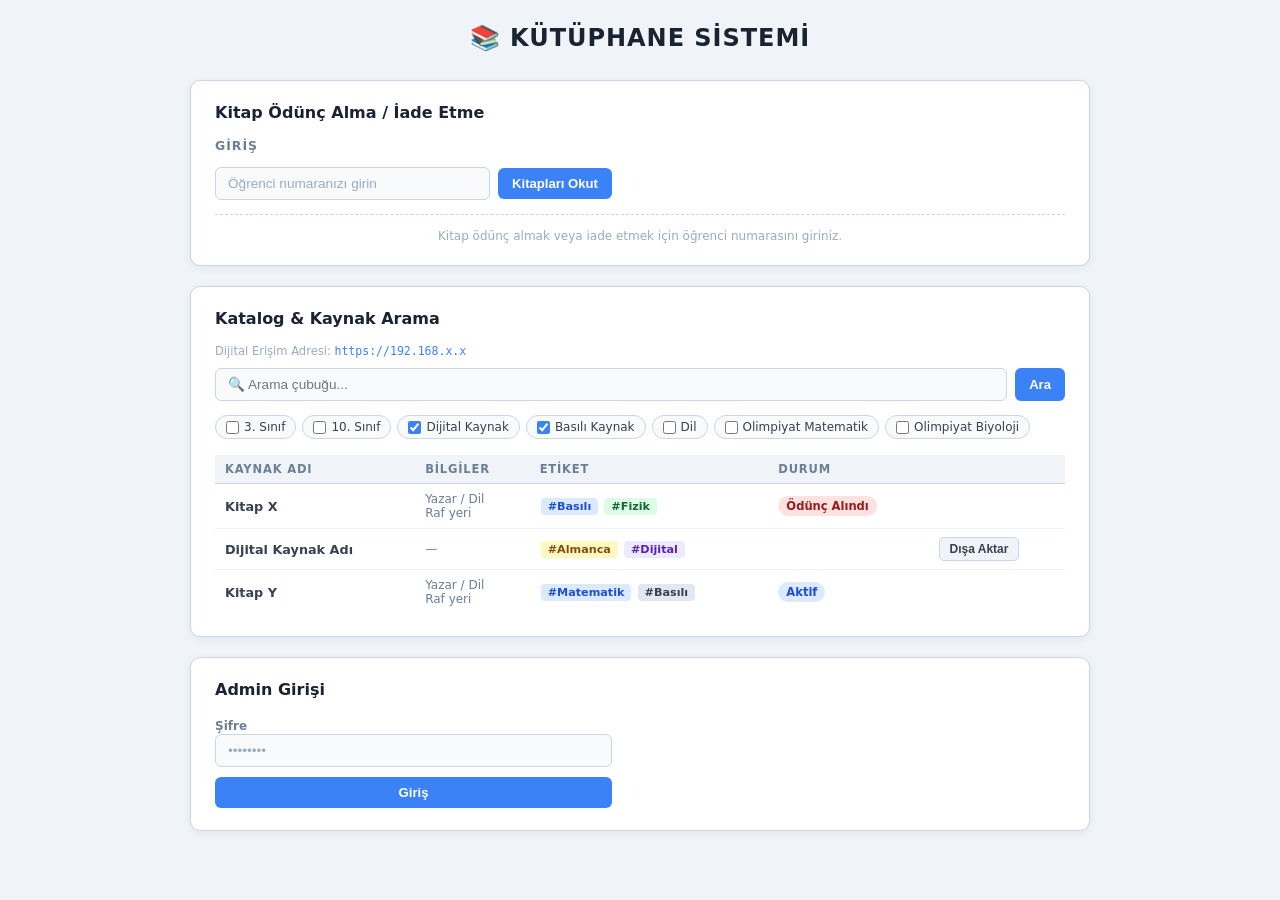
==== index.html @ 6b580873 "feat: implement library system as per plan" ====
<!DOCTYPE html>
<html lang="tr">
<head>
<meta charset="UTF-8">
<meta name="viewport" content="width=device-width, initial-scale=1.0">
<title>Kütüphane Sistemi</title>
<style>
  * { box-sizing: border-box; margin: 0; padding: 0; }

  body {
    font-family: 'Segoe UI', system-ui, sans-serif;
    background: #f0f4f8;
    color: #1a2332;
    min-height: 100vh;
    padding: 24px;
  }

  h1.site-title {
    text-align: center;
    font-size: 1.5rem;
    font-weight: 700;
    letter-spacing: 0.04em;
    color: #1a2332;
    margin-bottom: 28px;
    text-transform: uppercase;
  }

  .screen-stack {
    display: flex;
    flex-direction: column;
    gap: 20px;
    max-width: 900px;
    margin: 0 auto;
  }

  .panel {
    background: #ffffff;
    border: 1.5px solid #c9d6e3;
    border-radius: 10px;
    padding: 22px 24px;
    box-shadow: 0 2px 8px rgba(0,0,0,0.06);
  }

  .panel h2 {
    font-size: 1rem;
    font-weight: 700;
    color: #1a2332;
    margin-bottom: 16px;
  }

  /* ── BOX 1: Kitap Ödünç Alma / İade Etme ── */
  .checkout-flow {
    display: grid;
    grid-template-columns: 1fr 32px 1fr;
    gap: 12px;
    align-items: start;
  }

  .flow-col { display: flex; flex-direction: column; gap: 10px; }

  .flow-arrow {
    display: flex;
    align-items: center;
    justify-content: center;
    padding-top: 36px;
    color: #3b82f6;
    font-size: 1.4rem;
  }

  .input-field {
    border: 1.5px solid #c9d6e3;
    border-radius: 6px;
    padding: 8px 12px;
    font-size: 0.85rem;
    width: 100%;
    color: #1a2332;
    background: #f8fafc;
    outline: none;
    transition: border-color 0.15s;
  }
  .input-field:focus { border-color: #3b82f6; background: #fff; }
  .input-field::placeholder { color: #9aacbe; }

  .greeting-box {
    background: #f0f9ff;
    border: 1.5px solid #bae0fd;
    border-radius: 6px;
    padding: 10px 12px;
    font-size: 0.83rem;
    color: #1a6aa8;
    font-weight: 600;
  }

  .btn {
    padding: 8px 14px;
    border-radius: 6px;
    border: none;
    cursor: pointer;
    font-size: 0.82rem;
    font-weight: 600;
    transition: opacity 0.15s, transform 0.1s;
  }
  .btn:hover { opacity: 0.85; transform: translateY(-1px); }
  .btn:active { transform: translateY(0); }

  .btn-primary { background: #3b82f6; color: #fff; }
  .btn-danger  { background: #ef4444; color: #fff; }
  .btn-gray    { background: #e2e8f0; color: #374151; }
  .btn-green   { background: #22c55e; color: #fff; }
  .btn-outline {
    background: transparent;
    border: 1.5px solid #3b82f6;
    color: #3b82f6;
  }

  .info-card {
    background: #fefce8;
    border: 1.5px solid #fde68a;
    border-radius: 6px;
    padding: 9px 12px;
    font-size: 0.8rem;
    color: #92400e;
    line-height: 1.5;
  }

  .separator {
    border: none;
    border-top: 1.5px dashed #c9d6e3;
    margin: 14px 0;
  }

  .books-list-label {
    font-size: 0.75rem;
    font-weight: 700;
    text-transform: uppercase;
    letter-spacing: 0.08em;
    color: #6b7f96;
    margin-bottom: 8px;
  }

  .book-item {
    display: flex;
    align-items: center;
    gap: 8px;
    padding: 7px 10px;
    border-radius: 6px;
    background: #f8fafc;
    border: 1px solid #e2e8f0;
    margin-bottom: 6px;
    font-size: 0.82rem;
    color: #374151;
  }
  .book-item span.dot {
    width: 8px; height: 8px;
    border-radius: 50%;
    background: #3b82f6;
    flex-shrink: 0;
  }

  /* ── BOX 2: Katalog Arama ── */
  .search-bar {
    display: flex;
    gap: 8px;
    margin-bottom: 14px;
  }
  .search-bar input {
    flex: 1;
    border: 1.5px solid #c9d6e3;
    border-radius: 6px;
    padding: 8px 12px;
    font-size: 0.85rem;
    background: #f8fafc;
    outline: none;
  }
  .search-bar input:focus { border-color: #3b82f6; background: #fff; }

  .filters {
    display: flex;
    flex-wrap: wrap;
    gap: 6px;
    margin-bottom: 16px;
  }

  .filter-chip {
    display: flex;
    align-items: center;
    gap: 5px;
    padding: 4px 10px;
    border-radius: 20px;
    border: 1.5px solid #c9d6e3;
    font-size: 0.75rem;
    cursor: pointer;
    color: #374151;
    background: #f8fafc;
    transition: all 0.15s;
    user-select: none;
  }
  .filter-chip input[type=checkbox] { accent-color: #3b82f6; }
  .filter-chip:hover { border-color: #3b82f6; color: #3b82f6; }

  .catalog-table {
    width: 100%;
    border-collapse: collapse;
    font-size: 0.8rem;
  }
  .catalog-table th {
    background: #f0f4f8;
    color: #6b7f96;
    font-size: 0.72rem;
    text-transform: uppercase;
    letter-spacing: 0.07em;
    padding: 7px 10px;
    text-align: left;
    border-bottom: 1.5px solid #c9d6e3;
  }
  .catalog-table td {
    padding: 8px 10px;
    border-bottom: 1px solid #edf2f7;
    color: #374151;
    vertical-align: middle;
  }
  .catalog-table tr:last-child td { border-bottom: none; }
  .catalog-table tr:hover td { background: #f8fafc; }

  .tag {
    display: inline-block;
    padding: 2px 7px;
    border-radius: 4px;
    font-size: 0.7rem;
    font-weight: 600;
    margin: 1px;
  }
  .tag-blue   { background: #dbeafe; color: #1d4ed8; }
  .tag-green  { background: #dcfce7; color: #166534; }
  .tag-yellow { background: #fef9c3; color: #854d0e; }
  .tag-purple { background: #ede9fe; color: #5b21b6; }
  .tag-gray   { background: #e2e8f0; color: #374151; }

  .status-badge {
    display: inline-block;
    padding: 3px 8px;
    border-radius: 20px;
    font-size: 0.72rem;
    font-weight: 700;
  }
  .status-available { background: #dcfce7; color: #166534; }
  .status-checked   { background: #fee2e2; color: #991b1b; }
  .status-active    { background: #dbeafe; color: #1d4ed8; }

  .btn-disa {
    background: #f0f4f8;
    border: 1.5px solid #c9d6e3;
    border-radius: 5px;
    padding: 4px 10px;
    font-size: 0.75rem;
    font-weight: 600;
    cursor: pointer;
    color: #374151;
    transition: all 0.15s;
  }
  .btn-disa:hover { background: #e0e7f0; border-color: #94a3b8; }

  /* ── BOX 3: Admin Girişi ── */
  .admin-login {
    display: grid;
    grid-template-columns: 1fr 32px 1fr;
    gap: 12px;
    align-items: center;
  }

  .login-form { display: flex; flex-direction: column; gap: 10px; }
  .login-form label { font-size: 0.75rem; font-weight: 600; color: #6b7f96; margin-bottom: 2px; }

  .admin-redirect {
    background: #f0fdf4;
    border: 1.5px solid #86efac;
    border-radius: 8px;
    padding: 14px 16px;
    font-size: 0.82rem;
    color: #166534;
    line-height: 1.6;
  }
  .admin-redirect strong { display: block; font-size: 0.85rem; margin-bottom: 4px; }

  .password-hint {
    font-size: 0.72rem;
    color: #9aacbe;
    margin-top: 2px;
  }

  /* Giriş alanı + buton yan yana */
  .student-input-row {
    display: flex;
    gap: 8px;
    align-items: center;
  }
  .student-input-row .input-field {
    flex: 1;
  }

  @media (max-width: 600px) {
    .checkout-flow { grid-template-columns: 1fr; }
    .flow-arrow { padding-top: 0; transform: rotate(90deg); }
    .admin-login { grid-template-columns: 1fr; }
  }
</style>
</head>
<body>

<h1 class="site-title">📚 Kütüphane Sistemi</h1>

<div class="screen-stack">

  <!-- ══════════════════════════════════
       BOX 1 — Kitap Ödünç Alma / İade
       ══════════════════════════════════ -->
  <div class="panel">
    <h2>Kitap Ödünç Alma / İade Etme</h2>

    <div class="checkout-flow" id="checkoutFlow">

      <!-- Left: Student Side -->
      <div class="flow-col" id="leftPanel">
        <p style="font-size:0.78rem;font-weight:700;color:#6b7f96;text-transform:uppercase;letter-spacing:0.08em;margin-bottom:4px;">Giriş</p>
        <div class="student-input-row">
          <input class="input-field" type="text" placeholder="Öğrenci numaranızı girin" id="studentNo" />
          <button class="btn btn-primary" onclick="handleStudentSubmit()">Kitapları Okut</button>
        </div>

        <div id="booksSection" style="display:none;">
          <div class="books-list-label" style="margin-top:10px;">Ödünç Alınan Kitaplar</div>
          <div class="book-item"><span class="dot"></span> Kitap X</div>
          <div class="book-item"><span class="dot"></span> Kitap Y</div>
        </div>
      </div>

      <!-- Arrow (hidden until student number submitted) -->
      <div class="flow-arrow" id="flowArrow" style="display:none;">→</div>

      <!-- Right: System Response (hidden until student number submitted) -->
      <div class="flow-col" id="rightPanel" style="display:none;">
        <div class="greeting-box" id="greetingBox">👋 Hoş geldin, <strong>Elif</strong></div>
        <button class="btn btn-danger" onclick="simulateCheckout()">Çıkış Yap</button>

        <hr class="separator">

        <div class="info-card">
          📖 <strong>Kitap X</strong> ödünç alındı.<br>
          <span style="color:#666">Elif Adlı öğrenci tarafından</span>
        </div>

        <div class="info-card" style="background:#f0fdf4;border-color:#86efac;color:#166534;margin-top:8px;">
          ✅ <strong>Kitap Y</strong> iade edildi.<br>
          <span style="color:#14532d">Elif Adlı öğrenci tarafından</span>
        </div>
      </div>
    </div>

    <hr class="separator">
    <p style="font-size:0.75rem;color:#9aacbe;text-align:center;">
      Kitap ödünç almak veya iade etmek için öğrenci numarasını giriniz.
    </p>
  </div>


  <!-- ══════════════════════════════════
       BOX 2 — Katalog / Kaynak Arama
       ══════════════════════════════════ -->
  <div class="panel">
    <h2>Katalog &amp; Kaynak Arama</h2>

    <p style="font-size:0.72rem;color:#9aacbe;margin-bottom:10px;">
      Dijital Erişim Adresi: <code style="color:#3b82f6;">https://192.168.x.x</code>
    </p>

    <!-- Search bar -->
    <div class="search-bar">
      <input type="text" placeholder="🔍 Arama çubuğu..." id="searchInput" />
      <button class="btn btn-primary" onclick="doSearch()">Ara</button>
    </div>

    <!-- Filters -->
    <div class="filters">
      <label class="filter-chip"><input type="checkbox"> 3. Sınıf</label>
      <label class="filter-chip"><input type="checkbox"> 10. Sınıf</label>
      <label class="filter-chip"><input type="checkbox" checked> Dijital Kaynak</label>
      <label class="filter-chip"><input type="checkbox" checked> Basılı Kaynak</label>
      <label class="filter-chip"><input type="checkbox"> Dil</label>
      <label class="filter-chip"><input type="checkbox"> Olimpiyat Matematik</label>
      <label class="filter-chip"><input type="checkbox"> Olimpiyat Biyoloji</label>
    </div>

    <!-- Catalog table -->
    <table class="catalog-table">
      <thead>
        <tr>
          <th>Kaynak Adı</th>
          <th>Bilgiler</th>
          <th>Etiket</th>
          <th>Durum</th>
          <th></th>
        </tr>
      </thead>
      <tbody>
        <tr>
          <td><strong>Kitap X</strong></td>
          <td style="font-size:0.75rem;color:#6b7f96;">
            Yazar / Dil<br>Raf yeri
          </td>
          <td>
            <span class="tag tag-blue">#Basılı</span>
            <span class="tag tag-green">#Fizik</span>
          </td>
          <td><span class="status-badge status-checked">Ödünç Alındı</span></td>
          <td></td>
        </tr>
        <tr>
          <td><strong>Dijital Kaynak Adı</strong></td>
          <td style="font-size:0.75rem;color:#6b7f96;">—</td>
          <td>
            <span class="tag tag-yellow">#Almanca</span>
            <span class="tag tag-purple">#Dijital</span>
          </td>
          <td></td>
          <td><button class="btn-disa">Dışa Aktar</button></td>
        </tr>
        <tr>
          <td><strong>Kitap Y</strong></td>
          <td style="font-size:0.75rem;color:#6b7f96;">
            Yazar / Dil<br>Raf yeri
          </td>
          <td>
            <span class="tag tag-blue">#Matematik</span>
            <span class="tag tag-gray">#Basılı</span>
          </td>
          <td><span class="status-badge status-active">Aktif</span></td>
          <td></td>
        </tr>
      </tbody>
    </table>
  </div>


  <!-- ══════════════════════════════════
       BOX 3 — Admin Girişi
       ══════════════════════════════════ -->
  <div class="panel">
    <h2>Admin Girişi</h2>

    <div class="admin-login">
      <!-- Login form -->
      <div class="login-form">
        <div>
          <label>Şifre</label>
          <input class="input-field" type="password" id="adminPass" placeholder="••••••••" />
        </div>
        <button class="btn btn-primary" onclick="adminLogin()">Giriş</button>
      </div>

    </div>
  </div>

</div><!-- end .screen-stack -->

<script>
  function handleStudentSubmit() {
    const studentNo = document.getElementById('studentNo').value.trim();
    if (!studentNo) {
      alert('Lütfen öğrenci numarası girin.');
      return;
    }

    // Show loading state
    const submitBtn = document.querySelector('.btn-primary');
    const originalText = submitBtn.textContent;
    submitBtn.disabled = true;
    submitBtn.textContent = 'Öğrenci doğrulanıyor...';

    // Send AJAX request to validate student
    fetch('/api/student/validate', {
      method: 'POST',
      headers: {
        'Content-Type': 'application/json',
      },
      body: JSON.stringify({ student_number: studentNo })
    })
    .then(response => response.json())
    .then(data => {
      submitBtn.disabled = false;
      submitBtn.textContent = originalText;

      if (data.success) {
        // Show greeting and enable book section
        document.getElementById('greetingBox').innerHTML =
          `👋 Hoş geldin, <strong>${data.student.name}</strong>`;
        document.getElementById('booksSection').style.display = 'block';
        document.getElementById('flowArrow').style.display = 'flex';
        document.getElementById('rightPanel').style.display = 'flex';

        // Animate the right panel
        const rightPanel = document.getElementById('rightPanel');
        rightPanel.style.opacity = '0';
        rightPanel.style.transform = 'translateX(10px)';
        requestAnimationFrame(() => {
          rightPanel.style.opacity = '1';
          rightPanel.style.transform = 'translateX(0)';
        });
      } else {
        alert(data.message || 'Öğrenci bulunamadı.');
      }
    })
    .catch(error => {
      submitBtn.disabled = false;
      submitBtn.textContent = originalText;
      alert('Bir hata oluştu. Lütfen tekrar deneyin.');
      console.error('Error:', error);
    });
  }

  // Also handle Enter key in the student number field
  document.getElementById('studentNo').addEventListener('keypress', function(e) {
    if (e.key === 'Enter') {
      handleStudentSubmit();
    }
  });

  function simulateCheckout() {
    const no = document.getElementById('studentNo').value.trim();
    document.getElementById('studentNo').value = '';
    document.getElementById('flowArrow').style.display = 'none';
    document.getElementById('rightPanel').style.display = 'none';
    document.getElementById('booksSection').style.display = 'none';
    if (no) alert('Çıkış yapıldı. Öğrenci No: ' + no);
  }

  function doSearch() {
    const q = document.getElementById('searchInput').value.trim();
    if (q) alert('Aranıyor: ' + q);
  }

  function adminLogin() {
    const pass = document.getElementById('adminPass').value;
    const msg  = document.getElementById('adminMsg');
    if (pass === 'yogurt') {
      msg.innerHTML = '<strong>✅ Giriş başarılı!</strong> Admin sayfasına yönlendiriliyorsunuz...';
      msg.style.background = '#f0fdf4';
      msg.style.borderColor = '#86efac';
      msg.style.color = '#166534';
      setTimeout(() => { window.location.href = 'admin.html'; }, 1000);
    } else {
      msg.innerHTML = '<strong>❌ Hatalı şifre.</strong> Lütfen tekrar deneyin.';
      msg.style.background = '#fff1f2';
      msg.style.borderColor = '#fecdd3';
      msg.style.color = '#991b1b';
    }
  }
</script></body>
</html>
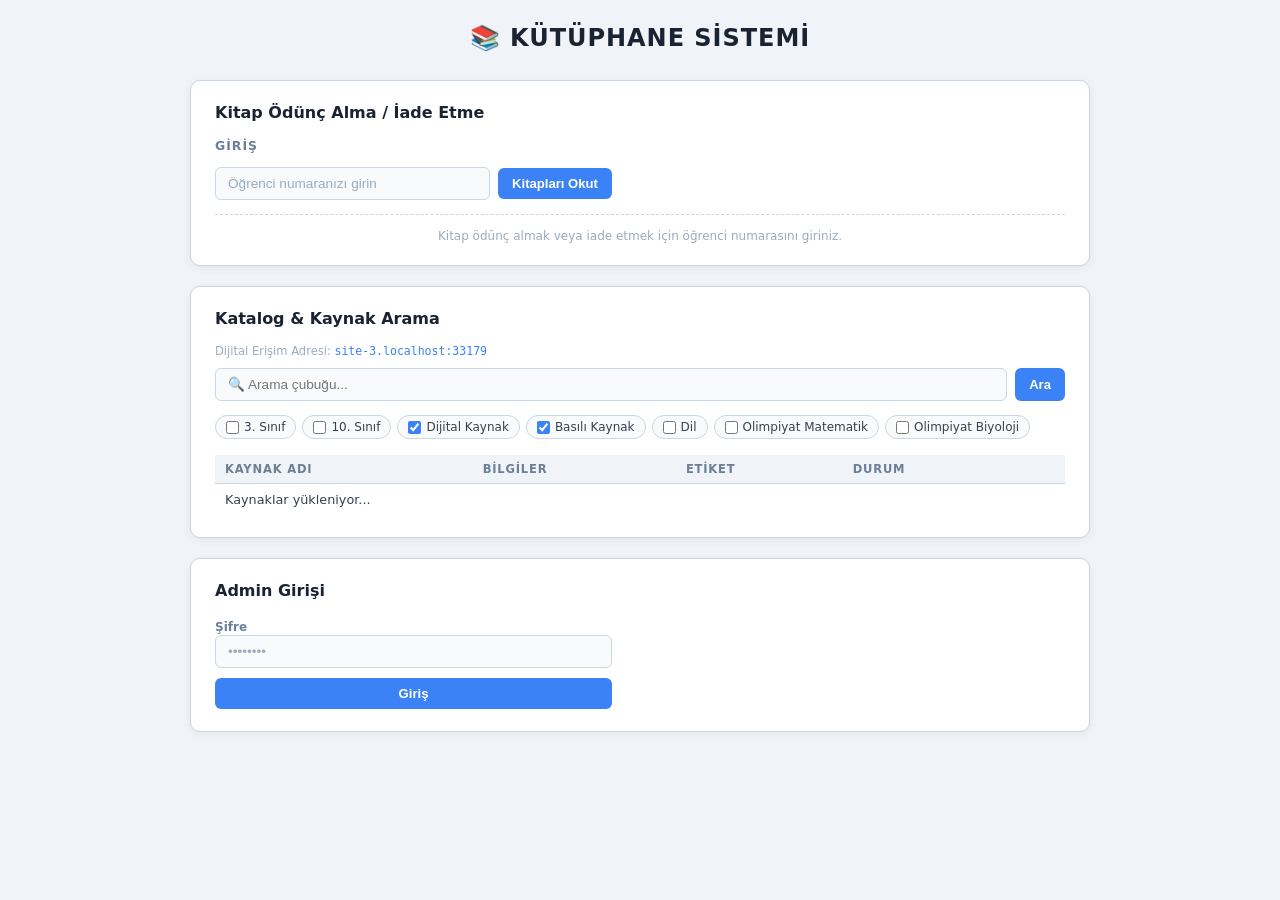
==== commit cebc4899: "a" ====
--- a/index.html
+++ b/index.html
@@ -321,16 +321,22 @@
 
       <!-- Left: Student Side -->
       <div class="flow-col" id="leftPanel">
-        <p style="font-size:0.78rem;font-weight:700;color:#6b7f96;text-transform:uppercase;letter-spacing:0.08em;margin-bottom:4px;">Giriş</p>
-        <div class="student-input-row">
+        <p style="font-size:0.78rem;font-weight:700;color:#6b7f96;text-transform:uppercase;letter-spacing:0.08em;margin-bottom:4px;" id="girisLabel">Giriş</p>
+        <div class="student-input-row" id="studentInputRow">
           <input class="input-field" type="text" placeholder="Öğrenci numaranızı girin" id="studentNo" />
-          <button class="btn btn-primary" onclick="handleStudentSubmit()">Kitapları Okut</button>
+          <button class="btn btn-primary" id="kitaplariOkutBtn" onclick="handleStudentSubmit()">Kitapları Okut</button>
+        </div>
+        <div id="nfcBox" style="display:none;margin-top:10px;">
+          <div class="books-list-label" style="margin-bottom:6px;">📡 NFC ile Kitap Okut</div>
+          <input class="input-field" type="text" id="nfcTagInput" placeholder="Kitabı NFC okuyucuya okutun..." autocomplete="off" />
+          <div id="nfcStatus" style="font-size:0.72rem;color:#9aacbe;margin-top:4px;"></div>
         </div>
 
         <div id="booksSection" style="display:none;">
           <div class="books-list-label" style="margin-top:10px;">Ödünç Alınan Kitaplar</div>
-          <div class="book-item"><span class="dot"></span> Kitap X</div>
-          <div class="book-item"><span class="dot"></span> Kitap Y</div>
+          <div id="checkedOutBooks">
+            <div style="font-size:0.8rem;color:#9aacbe;padding:6px 0;">Yükleniyor...</div>
+          </div>
         </div>
       </div>
 
@@ -339,20 +345,19 @@
 
       <!-- Right: System Response (hidden until student number submitted) -->
       <div class="flow-col" id="rightPanel" style="display:none;">
-        <div class="greeting-box" id="greetingBox">👋 Hoş geldin, <strong>Elif</strong></div>
-        <button class="btn btn-danger" onclick="simulateCheckout()">Çıkış Yap</button>
+        <div class="greeting-box" id="greetingBox"></div>
+        <button class="btn btn-danger" onclick="doLogout()">Çıkış Yap</button>
 
         <hr class="separator">
 
-        <div class="info-card">
-          📖 <strong>Kitap X</strong> ödünç alındı.<br>
-          <span style="color:#666">Elif Adlı öğrenci tarafından</span>
+        <!-- Kitap arama + ödünç al -->
+        <div style="display:flex;gap:6px;margin-bottom:6px;">
+          <input class="input-field" type="text" id="bookSearchInput" placeholder="Kitap ara..." style="flex:1;font-size:0.8rem;" oninput="searchBooksForCheckout()" />
         </div>
-
-        <div class="info-card" style="background:#f0fdf4;border-color:#86efac;color:#166534;margin-top:8px;">
-          ✅ <strong>Kitap Y</strong> iade edildi.<br>
-          <span style="color:#14532d">Elif Adlı öğrenci tarafından</span>
-        </div>
+        <div id="bookSearchResults" style="display:none;max-height:180px;overflow-y:auto;border:1.5px solid #c9d6e3;border-radius:6px;background:#fff;margin-bottom:8px;"></div>
+
+        <!-- İşlem geçmişi -->
+        <div id="transactionLog" style="display:flex;flex-direction:column;gap:6px;"></div>
       </div>
     </div>
 
@@ -370,7 +375,7 @@
     <h2>Katalog &amp; Kaynak Arama</h2>
 
     <p style="font-size:0.72rem;color:#9aacbe;margin-bottom:10px;">
-      Dijital Erişim Adresi: <code style="color:#3b82f6;">https://192.168.x.x</code>
+      Dijital Erişim Adresi: <code style="color:#3b82f6;" id="ipAddress"></code>
     </p>
 
     <!-- Search bar -->
@@ -401,42 +406,7 @@
           <th></th>
         </tr>
       </thead>
-      <tbody>
-        <tr>
-          <td><strong>Kitap X</strong></td>
-          <td style="font-size:0.75rem;color:#6b7f96;">
-            Yazar / Dil<br>Raf yeri
-          </td>
-          <td>
-            <span class="tag tag-blue">#Basılı</span>
-            <span class="tag tag-green">#Fizik</span>
-          </td>
-          <td><span class="status-badge status-checked">Ödünç Alındı</span></td>
-          <td></td>
-        </tr>
-        <tr>
-          <td><strong>Dijital Kaynak Adı</strong></td>
-          <td style="font-size:0.75rem;color:#6b7f96;">—</td>
-          <td>
-            <span class="tag tag-yellow">#Almanca</span>
-            <span class="tag tag-purple">#Dijital</span>
-          </td>
-          <td></td>
-          <td><button class="btn-disa">Dışa Aktar</button></td>
-        </tr>
-        <tr>
-          <td><strong>Kitap Y</strong></td>
-          <td style="font-size:0.75rem;color:#6b7f96;">
-            Yazar / Dil<br>Raf yeri
-          </td>
-          <td>
-            <span class="tag tag-blue">#Matematik</span>
-            <span class="tag tag-gray">#Basılı</span>
-          </td>
-          <td><span class="status-badge status-active">Aktif</span></td>
-          <td></td>
-        </tr>
-      </tbody>
+      <tbody id="catalogTableBody"></tbody>
     </table>
   </div>
 
@@ -455,6 +425,7 @@
           <input class="input-field" type="password" id="adminPass" placeholder="••••••••" />
         </div>
         <button class="btn btn-primary" onclick="adminLogin()">Giriş</button>
+        <div id="adminMsg" style="margin-top: 10px; padding: 8px; border-radius: 4px; display: none;"></div>
       </div>
 
     </div>
@@ -463,96 +434,549 @@
 </div><!-- end .screen-stack -->
 
 <script>
+  // Aktif öğrenci state'i
+  let currentStudent = null;
+  let allResources = [];       // katalogdan gelen tüm kaynaklar (arama için)
+  let transactionLog = [];     // bu oturumda yapılan işlemler
+
+  /* ── Öğrenci Doğrulama ── */
   function handleStudentSubmit() {
     const studentNo = document.getElementById('studentNo').value.trim();
-    if (!studentNo) {
-      alert('Lütfen öğrenci numarası girin.');
+    if (!studentNo) { alert('Lütfen öğrenci numarası girin.'); return; }
+
+    const submitBtn = document.querySelector('#leftPanel .btn-primary');
+    submitBtn.disabled = true;
+    submitBtn.textContent = 'Doğrulanıyor...';
+
+    fetch('/api/student/validate', {
+      method: 'POST',
+      headers: { 'Content-Type': 'application/json' },
+      body: JSON.stringify({ student_number: studentNo })
+    })
+    .then(r => r.json())
+    .then(data => {
+      submitBtn.disabled = false;
+      submitBtn.textContent = 'Kitapları Okut';
+
+      if (data.success) {
+        currentStudent = data.student;
+        transactionLog = [];
+
+        // Öğrenci numarası girme textboxu ve "Kitapları Okut" butonu gizlenir
+        document.getElementById('studentInputRow').style.display = 'none';
+        document.getElementById('girisLabel').style.display = 'none';
+
+        document.getElementById('greetingBox').innerHTML =
+          `👋 Hoş geldin, <strong>${data.student.name}</strong>` +
+          (data.student.class ? ` <span style="font-weight:400;color:#2563eb">(${data.student.class})</span>` : '');
+
+        document.getElementById('booksSection').style.display = 'block';
+        document.getElementById('nfcBox').style.display = 'block';
+        document.getElementById('flowArrow').style.display = 'flex';
+        const rightPanel = document.getElementById('rightPanel');
+        rightPanel.style.display = 'flex';
+        rightPanel.style.opacity = '0';
+        rightPanel.style.transform = 'translateX(10px)';
+        requestAnimationFrame(() => {
+          rightPanel.style.transition = 'opacity 0.25s, transform 0.25s';
+          rightPanel.style.opacity = '1';
+          rightPanel.style.transform = 'translateX(0)';
+        });
+
+        loadCheckedOutBooks();
+        renderTransactionLog();
+        startNfcScan();
+      } else {
+        alert(data.message || 'Öğrenci bulunamadı.');
+      }
+    })
+    .catch(() => {
+      submitBtn.disabled = false;
+      submitBtn.textContent = 'Kitapları Okut';
+      alert('Bir hata oluştu. Lütfen tekrar deneyin.');
+    });
+  }
+
+  document.getElementById('studentNo').addEventListener('keypress', function(e) {
+    if (e.key === 'Enter') handleStudentSubmit();
+  });
+
+  /* ── Çıkış ── */
+  function doLogout() {
+    currentStudent = null;
+    transactionLog = [];
+    stopNfcScan();
+    document.getElementById('studentNo').value = '';
+    document.getElementById('studentInputRow').style.display = 'flex';
+    document.getElementById('girisLabel').style.display = 'block';
+    document.getElementById('nfcBox').style.display = 'none';
+    document.getElementById('nfcStatus').textContent = '';
+    document.getElementById('nfcTagInput').value = '';
+    document.getElementById('flowArrow').style.display = 'none';
+    document.getElementById('rightPanel').style.display = 'none';
+    document.getElementById('booksSection').style.display = 'none';
+    document.getElementById('bookSearchInput').value = '';
+    document.getElementById('bookSearchResults').style.display = 'none';
+    document.getElementById('checkedOutBooks').innerHTML =
+      '<div style="font-size:0.8rem;color:#9aacbe;padding:6px 0;">Yükleniyor...</div>';
+    document.getElementById('studentNo').focus();
+  }
+
+  /* ── Ödünç Alınan Kitapları Getir ── */
+  function loadCheckedOutBooks() {
+    if (!currentStudent) return;
+    const container = document.getElementById('checkedOutBooks');
+    container.innerHTML = '<div style="font-size:0.8rem;color:#9aacbe;padding:6px 0;">Yükleniyor...</div>';
+
+    fetch(`/api/transactions?student_id=${currentStudent.id}`)
+    .then(r => r.json())
+    .then(data => {
+      if (!data.success) { container.innerHTML = '<div style="color:#991b1b;font-size:0.8rem;">Yüklenemedi.</div>'; return; }
+
+      // Hangi kitaplar şu an ödünç alınmış? (son işlemi 'checkout' olanlar)
+      const resourceMap = {};
+      data.transactions.forEach(t => {
+        // Her kaynak için sadece en son işlemi tut (zaten DESC sıralı geliyor)
+        if (!resourceMap[t.resource_id]) {
+          resourceMap[t.resource_id] = t;
+        }
+      });
+
+      const checkedOut = Object.values(resourceMap).filter(t => t.transaction_type === 'checkout');
+
+      container.innerHTML = '';
+      if (checkedOut.length === 0) {
+        container.innerHTML = '<div style="font-size:0.8rem;color:#9aacbe;padding:6px 0;">Ödünç alınan kitap yok.</div>';
+        return;
+      }
+
+      checkedOut.forEach(t => {
+        const item = document.createElement('div');
+        item.className = 'book-item';
+        item.style.justifyContent = 'space-between';
+        item.innerHTML = `
+          <span style="display:flex;align-items:center;gap:8px;">
+            <span class="dot"></span>
+            <span>${t.resource_title}</span>
+          </span>
+          <button class="btn-disa" onclick="returnBook(${t.resource_id}, '${escHtml(t.resource_title)}', this)"
+            style="font-size:0.72rem;padding:3px 8px;color:#dc2626;border-color:#fca5a5;">
+            İade Et
+          </button>`;
+        container.appendChild(item);
+      });
+    })
+    .catch(() => {
+      container.innerHTML = '<div style="color:#991b1b;font-size:0.8rem;">Bağlantı hatası.</div>';
+    });
+  }
+
+  /* ── Kitap Arama (ödünç almak için) ── */
+  function searchBooksForCheckout() {
+    const query = document.getElementById('bookSearchInput').value.trim();
+    const resultsEl = document.getElementById('bookSearchResults');
+
+    if (!query) { resultsEl.style.display = 'none'; return; }
+
+    fetch(`/api/resources?q=${encodeURIComponent(query)}`)
+    .then(r => r.json())
+    .then(data => {
+      if (!data.success || data.resources.length === 0) {
+        resultsEl.innerHTML = '<div style="padding:10px;font-size:0.8rem;color:#9aacbe;">Sonuç bulunamadı.</div>';
+        resultsEl.style.display = 'block';
+        return;
+      }
+
+      resultsEl.innerHTML = '';
+      resultsEl.style.display = 'block';
+
+      data.resources.forEach(res => {
+        if (res.resource_type !== 'physical') return; // dijital ödünç alınmaz
+
+        const row = document.createElement('div');
+        row.style.cssText = 'display:flex;align-items:center;justify-content:space-between;padding:8px 10px;border-bottom:1px solid #edf2f7;font-size:0.8rem;gap:8px;';
+
+        const info = document.createElement('span');
+        info.innerHTML = `<strong>${escHtml(res.title)}</strong>` +
+          (res.author ? ` <span style="color:#6b7f96">— ${escHtml(res.author)}</span>` : '');
+        row.appendChild(info);
+
+        if (res.is_available) {
+          const btn = document.createElement('button');
+          btn.className = 'btn-disa';
+          btn.textContent = '+ Ödünç Al';
+          btn.style.cssText = 'font-size:0.72rem;padding:3px 8px;color:#166534;border-color:#86efac;white-space:nowrap;';
+          btn.onclick = () => checkoutBook(res.id, res.title, btn);
+          row.appendChild(btn);
+        } else {
+          const badge = document.createElement('span');
+          badge.className = 'status-badge status-checked';
+          badge.textContent = 'Ödünç Alındı';
+          row.appendChild(badge);
+        }
+
+        resultsEl.appendChild(row);
+      });
+    })
+    .catch(() => {
+      resultsEl.innerHTML = '<div style="padding:10px;font-size:0.8rem;color:#991b1b;">Arama hatası.</div>';
+      resultsEl.style.display = 'block';
+    });
+  }
+
+  /* ── Ödünç Al ── */
+  function checkoutBook(resourceId, title, btn) {
+    if (!currentStudent) return;
+    btn.disabled = true;
+    btn.textContent = '...';
+
+    fetch('/api/transactions/checkout', {
+      method: 'POST',
+      headers: { 'Content-Type': 'application/json' },
+      body: JSON.stringify({ student_id: currentStudent.id, resource_id: resourceId })
+    })
+    .then(r => r.json())
+    .then(data => {
+      if (data.success) {
+        addTransactionCard('checkout', title);
+        document.getElementById('bookSearchInput').value = '';
+        document.getElementById('bookSearchResults').style.display = 'none';
+        loadCheckedOutBooks();
+      } else {
+        btn.disabled = false;
+        btn.textContent = '+ Ödünç Al';
+        alert(data.message || 'İşlem başarısız.');
+      }
+    })
+    .catch(() => {
+      btn.disabled = false;
+      btn.textContent = '+ Ödünç Al';
+      alert('Bağlantı hatası.');
+    });
+  }
+
+  /* ── İade Et ── */
+  function returnBook(resourceId, title, btn) {
+    if (!currentStudent) return;
+    btn.disabled = true;
+    btn.textContent = '...';
+
+    fetch('/api/transactions/return', {
+      method: 'POST',
+      headers: { 'Content-Type': 'application/json' },
+      body: JSON.stringify({ student_id: currentStudent.id, resource_id: resourceId })
+    })
+    .then(r => r.json())
+    .then(data => {
+      if (data.success) {
+        addTransactionCard('return', title);
+        loadCheckedOutBooks();
+      } else {
+        btn.disabled = false;
+        btn.textContent = 'İade Et';
+        alert(data.message || 'İşlem başarısız.');
+      }
+    })
+    .catch(() => {
+      btn.disabled = false;
+      btn.textContent = 'İade Et';
+      alert('Bağlantı hatası.');
+    });
+  }
+
+  /* ── NFC ile Kitap Okutma (R20C-USB) ──
+     R20C-USB bir HID klavye-emülasyon okuyucudur: gerçek bir tarayıcı NFC
+     API'siyle konuşmaz, okuttuğu kart/etiket numarasını "yazıyormuş gibi"
+     hangi input alanı o sırada fokuslıysa oraya basar ve sonuna Enter (\n)
+     ekler. Bu yüzden burada gerçek bir "tarama" yapılmıyor; öğrenci giriş
+     yaptığında #nfcTagInput alanına sürekli fokus tutulur, okuyucunun
+     yazdığı metin Enter ile tetiklenip backend'e gönderilir.
+     Admin tarafında aynı mantıkla #bNfcTag alanına kart numarası okutulup
+     kaynağa kaydedilir (bkz. admin.html). */
+  let nfcRefocusInterval = null;
+
+  function startNfcScan() {
+    const input = document.getElementById('nfcTagInput');
+    const statusEl = document.getElementById('nfcStatus');
+    if (!input) return;
+
+    input.value = '';
+    input.focus();
+    if (statusEl) statusEl.textContent = '📡 Hazır — kitabı NFC okuyucuya okutun.';
+
+    // Öğrenci başka bir alana (örn. kitap arama kutusuna) tıklasa da
+    // okuyucunun veriyi doğru yere yazabilmesi için fokusu periyodik
+    // olarak NFC input'una geri al. Kullanıcı bilerek başka bir alana
+    // yazı yazıyorsa (örn. arama kutusuna), o input fokustaysa dokunma.
+    if (nfcRefocusInterval) clearInterval(nfcRefocusInterval);
+    nfcRefocusInterval = setInterval(() => {
+      const active = document.activeElement;
+      const searchInput = document.getElementById('bookSearchInput');
+      if (active === searchInput) return; // kullanıcı manuel arama yapıyor
+      if (active !== input) input.focus();
+    }, 1500);
+  }
+
+  function stopNfcScan() {
+    if (nfcRefocusInterval) {
+      clearInterval(nfcRefocusInterval);
+      nfcRefocusInterval = null;
+    }
+  }
+
+  document.getElementById('nfcTagInput').addEventListener('keypress', function(e) {
+    if (e.key === 'Enter') {
+      e.preventDefault();
+      const nfcTag = this.value.trim();
+      this.value = '';
+      if (nfcTag) handleNfcTagScanned(nfcTag);
+    }
+  });
+
+  function handleNfcTagScanned(nfcTag) {
+    if (!currentStudent) return;
+    const statusEl = document.getElementById('nfcStatus');
+    if (statusEl) statusEl.textContent = '🔎 Kontrol ediliyor...';
+
+    fetch('/api/transactions/checkout-nfc', {
+      method: 'POST',
+      headers: { 'Content-Type': 'application/json' },
+      body: JSON.stringify({ student_id: currentStudent.id, nfc_tag: nfcTag })
+    })
+      .then(r => r.json())
+      .then(result => {
+        if (result.success) {
+          const title = result.transaction.resource_title;
+          addTransactionCard('checkout', title);
+          loadCheckedOutBooks();
+          if (statusEl) statusEl.textContent = `✅ "${title}" NFC ile ödünç alındı.`;
+        } else {
+          if (statusEl) statusEl.textContent = '❌ ' + (result.message || 'İşlem başarısız.');
+        }
+      })
+      .catch(() => {
+        if (statusEl) statusEl.textContent = '❌ Bağlantı hatası.';
+      })
+      .finally(() => {
+        document.getElementById('nfcTagInput').focus();
+      });
+  }
+
+
+  function addTransactionCard(type, title) {
+    transactionLog.unshift({ type, title, time: new Date() });
+    renderTransactionLog();
+  }
+
+  function renderTransactionLog() {
+    const el = document.getElementById('transactionLog');
+    el.innerHTML = '';
+    if (transactionLog.length === 0) return;
+
+    transactionLog.forEach(t => {
+      const card = document.createElement('div');
+      const isCheckout = t.type === 'checkout';
+      card.className = 'info-card';
+      card.style.cssText = isCheckout
+        ? ''
+        : 'background:#f0fdf4;border-color:#86efac;color:#166534;';
+      card.innerHTML = isCheckout
+        ? `📖 <strong>${escHtml(t.title)}</strong> ödünç alındı.<br><span style="color:#666">${escHtml(currentStudent.name)} adlı öğrenci tarafından</span>`
+        : `✅ <strong>${escHtml(t.title)}</strong> iade edildi.<br><span style="color:#14532d">${escHtml(currentStudent.name)} adlı öğrenci tarafından</span>`;
+      el.appendChild(card);
+    });
+  }
+
+  /* ── Yardımcı ── */
+  function escHtml(str) {
+    if (!str) return '';
+    return str.replace(/&/g,'&amp;').replace(/</g,'&lt;').replace(/>/g,'&gt;').replace(/"/g,'&quot;');
+  }
+
+  function doSearch() {
+    const searchInput = document.getElementById('searchInput');
+    const query = searchInput.value.trim();
+    const booksListLabel = document.querySelector('.books-list-label');
+    const catalogTableBody = document.querySelector('#catalogTableBody');
+
+    // Show loading state in the catalog table
+    if (catalogTableBody) {
+      catalogTableBody.innerHTML = '<tr><td colspan="5">Kaynaklar yükleniyor...</td></tr>';
+    }
+
+    // Search via API
+    fetch(`/api/resources?q=${encodeURIComponent(query)}`)
+      .then(response => response.json())
+      .then(data => {
+        if (data.success) {
+          populateCatalogTable(data.resources);
+          // Update the books-list-label to show search results count
+          if (booksListLabel) {
+            if (query) {
+              booksListLabel.textContent = `Arama Sonuçları (${data.count} kaynak bulundu)`;
+            } else {
+              booksListLabel.textContent = 'Kaynaklar';
+            }
+          }
+        } else {
+          showErrorInCatalog('Kaynaklar yüklenirken bir hata oluştu.');
+        }
+      })
+      .catch(error => {
+        showErrorInCatalog('Sunucuya bağlanılamadı.');
+        console.error('Error:', error);
+      });
+  }
+
+  function populateCatalogTable(resources) {
+    const catalogTableBody = document.querySelector('#catalogTableBody');
+    if (!catalogTableBody) return;
+
+    catalogTableBody.innerHTML = '';
+
+    if (resources.length === 0) {
+      const noDataRow = document.createElement('tr');
+      noDataRow.innerHTML = '<td colspan="5">Aramanızla eşleşen kaynak bulunamadı.</td>';
+      catalogTableBody.appendChild(noDataRow);
       return;
     }
 
+    resources.forEach(resource => {
+      const row = document.createElement('tr');
+      const isDigital = resource.resource_type === 'digital';
+
+      const nameCell = document.createElement('td');
+      const nameStrong = document.createElement('strong');
+      nameStrong.textContent = resource.title;
+      nameCell.appendChild(nameStrong);
+
+      const authorCell = document.createElement('td');
+      authorCell.textContent = resource.author || '-';
+
+      const tagsCell = document.createElement('td');
+      tagsCell.textContent = resource.tags || '-';
+
+      const statusCell = document.createElement('td');
+      if (isDigital) {
+        statusCell.textContent = '—';
+      } else {
+        const badge = document.createElement('span');
+        badge.className = 'status-badge ' + (resource.is_available ? 'status-active' : 'status-checked');
+        badge.textContent = resource.is_available ? 'Aktif' : 'Ödünç Alındı';
+        statusCell.appendChild(badge);
+      }
+
+      const actionCell = document.createElement('td');
+      if (isDigital) {
+        const exportBtn = document.createElement('button');
+        exportBtn.className = 'btn-disa';
+        exportBtn.textContent = '📤 Dışa Aktar';
+        exportBtn.addEventListener('click', () => downloadResource(resource.id, resource.title, resource.file_path));
+        actionCell.appendChild(exportBtn);
+      }
+
+      row.append(nameCell, authorCell, tagsCell, statusCell, actionCell);
+      catalogTableBody.appendChild(row);
+    });
+  }
+
+  // Downloads a digital resource's file. Where supported, this lets the
+  // user pick exactly where to save it (File System Access API); otherwise
+  // it falls back to the browser's normal download behavior.
+  async function downloadResource(resourceId, title, filePath) {
+    const ext = filePath && filePath.includes('.') ? filePath.slice(filePath.lastIndexOf('.')) : '';
+    const suggestedName = (title || 'dosya') + ext;
+
+    try {
+      const response = await fetch(`/api/resources/${resourceId}/download`);
+      if (!response.ok) {
+        const err = await response.json().catch(() => ({}));
+        alert('Dışa aktarma başarısız: ' + (err.message || response.statusText));
+        return;
+      }
+      const blob = await response.blob();
+
+      if (window.showSaveFilePicker) {
+        const handle = await window.showSaveFilePicker({ suggestedName });
+        const writable = await handle.createWritable();
+        await writable.write(blob);
+        await writable.close();
+      } else {
+        const url = URL.createObjectURL(blob);
+        const a = document.createElement('a');
+        a.href = url;
+        a.download = suggestedName;
+        document.body.appendChild(a);
+        a.click();
+        a.remove();
+        URL.revokeObjectURL(url);
+      }
+    } catch (error) {
+      if (error.name !== 'AbortError') { // user cancelled the save dialog
+        alert('Dışa aktarma sırasında bir hata oluştu: ' + error.message);
+        console.error('Error:', error);
+      }
+    }
+  }
+
+  function showErrorInCatalog(message) {
+    const catalogTableBody = document.querySelector('#catalogTable tbody');
+    if (catalogTableBody) {
+      catalogTableBody.innerHTML = `<tr><td colspan="5" style="color: #991b1b;">${message}</td></tr>`;
+    }
+  }
+
+  function adminLogin() {
+    const pass = document.getElementById('adminPass').value;
+    const msg  = document.getElementById('adminMsg');
+
     // Show loading state
-    const submitBtn = document.querySelector('.btn-primary');
-    const originalText = submitBtn.textContent;
-    submitBtn.disabled = true;
-    submitBtn.textContent = 'Öğrenci doğrulanıyor...';
-
-    // Send AJAX request to validate student
-    fetch('/api/student/validate', {
+    msg.innerHTML = 'Doğrulama yapılıyor...';
+    msg.style.background = '#fffbdd';
+    msg.style.borderColor = '#fef08a';
+    msg.style.color = '#92400e';
+    msg.style.display = 'block';
+
+    // Send AJAX request to validate admin credentials
+    fetch('/api/login', {
       method: 'POST',
       headers: {
         'Content-Type': 'application/json',
       },
-      body: JSON.stringify({ student_number: studentNo })
+      body: JSON.stringify({ password: pass })
     })
     .then(response => response.json())
     .then(data => {
-      submitBtn.disabled = false;
-      submitBtn.textContent = originalText;
-
       if (data.success) {
-        // Show greeting and enable book section
-        document.getElementById('greetingBox').innerHTML =
-          `👋 Hoş geldin, <strong>${data.student.name}</strong>`;
-        document.getElementById('booksSection').style.display = 'block';
-        document.getElementById('flowArrow').style.display = 'flex';
-        document.getElementById('rightPanel').style.display = 'flex';
-
-        // Animate the right panel
-        const rightPanel = document.getElementById('rightPanel');
-        rightPanel.style.opacity = '0';
-        rightPanel.style.transform = 'translateX(10px)';
-        requestAnimationFrame(() => {
-          rightPanel.style.opacity = '1';
-          rightPanel.style.transform = 'translateX(0)';
-        });
+        msg.innerHTML = '<strong>✅ Giriş başarılı!</strong> Admin sayfasına yönlendiriliyorsunuz...';
+        msg.style.background = '#f0fdf4';
+        msg.style.borderColor = '#86efac';
+        msg.style.color = '#166534';
+        setTimeout(() => { window.location.href = 'admin.html'; }, 1000);
       } else {
-        alert(data.message || 'Öğrenci bulunamadı.');
+        msg.innerHTML = '<strong>❌ Hatalı şifre.</strong> Lütfen tekrar deneyin.';
+        msg.style.background = '#fff1f2';
+        msg.style.borderColor = '#fecdd3';
+        msg.style.color = '#991b1b';
       }
     })
     .catch(error => {
-      submitBtn.disabled = false;
-      submitBtn.textContent = originalText;
-      alert('Bir hata oluştu. Lütfen tekrar deneyin.');
-      console.error('Error:', error);
-    });
-  }
-
-  // Also handle Enter key in the student number field
-  document.getElementById('studentNo').addEventListener('keypress', function(e) {
-    if (e.key === 'Enter') {
-      handleStudentSubmit();
-    }
-  });
-
-  function simulateCheckout() {
-    const no = document.getElementById('studentNo').value.trim();
-    document.getElementById('studentNo').value = '';
-    document.getElementById('flowArrow').style.display = 'none';
-    document.getElementById('rightPanel').style.display = 'none';
-    document.getElementById('booksSection').style.display = 'none';
-    if (no) alert('Çıkış yapıldı. Öğrenci No: ' + no);
-  }
-
-  function doSearch() {
-    const q = document.getElementById('searchInput').value.trim();
-    if (q) alert('Aranıyor: ' + q);
-  }
-
-  function adminLogin() {
-    const pass = document.getElementById('adminPass').value;
-    const msg  = document.getElementById('adminMsg');
-    if (pass === 'yogurt') {
-      msg.innerHTML = '<strong>✅ Giriş başarılı!</strong> Admin sayfasına yönlendiriliyorsunuz...';
-      msg.style.background = '#f0fdf4';
-      msg.style.borderColor = '#86efac';
-      msg.style.color = '#166534';
-      setTimeout(() => { window.location.href = 'admin.html'; }, 1000);
-    } else {
-      msg.innerHTML = '<strong>❌ Hatalı şifre.</strong> Lütfen tekrar deneyin.';
+      msg.innerHTML = '<strong>❌ Bir hata oluştu.</strong> Lütfen tekrar deneyin.';
       msg.style.background = '#fff1f2';
       msg.style.borderColor = '#fecdd3';
       msg.style.color = '#991b1b';
-    }
-  }
+      console.error('Error:', error);
+    });
+  }
+
+// Set the IP address in the footer
+document.addEventListener('DOMContentLoaded', function() {
+  const ipAddressElement = document.getElementById('ipAddress');
+  if (ipAddressElement) {
+    ipAddressElement.textContent = window.location.host;
+  }
+  // Load initial catalog data
+  doSearch('');
+});
 </script></body>
 </html>
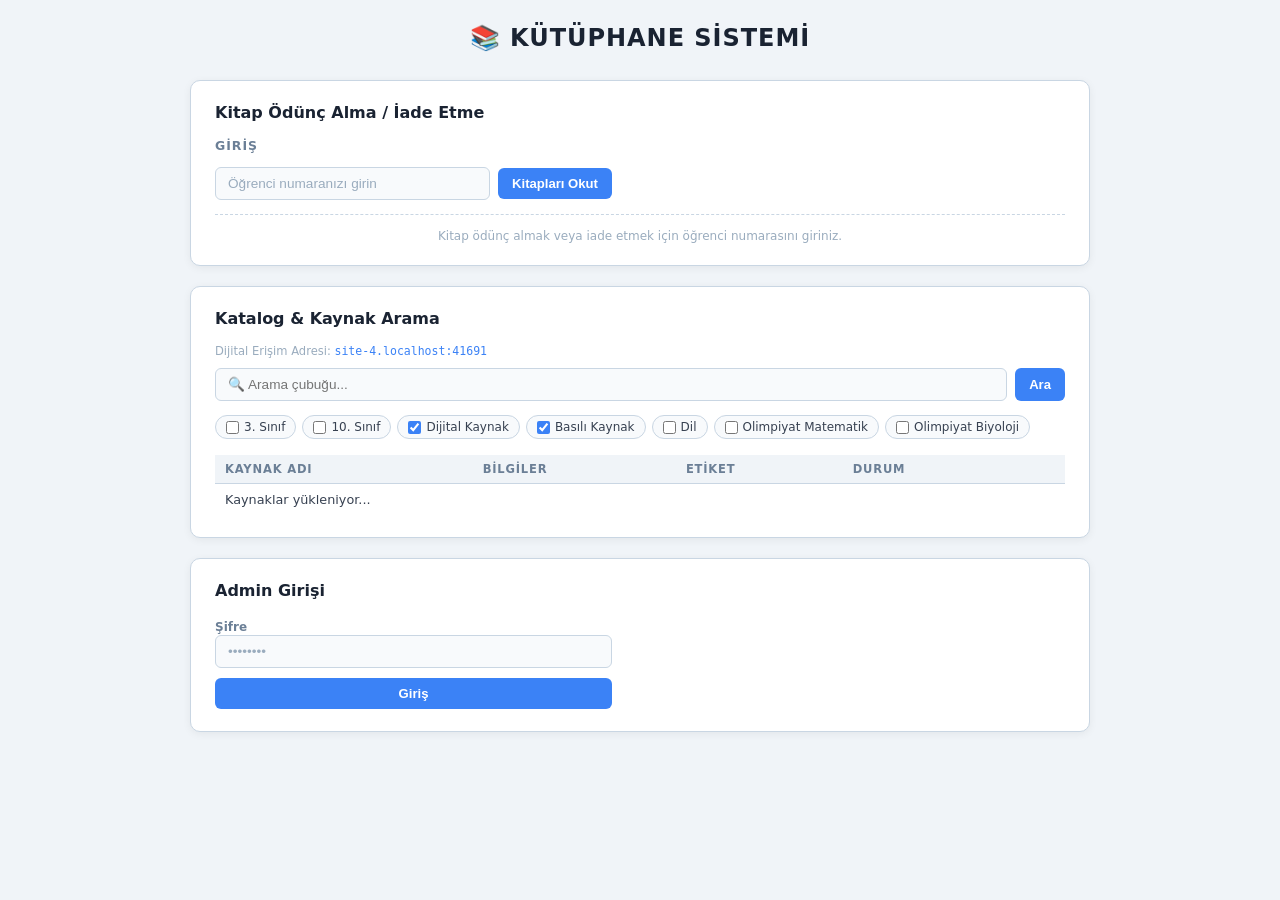
==== commit c5e33e88: "solved searching problem but the tags are pre-written I am not sure it should be like this maybe we " ====
--- a/index.html
+++ b/index.html
@@ -386,13 +386,13 @@
 
     <!-- Filters -->
     <div class="filters">
-      <label class="filter-chip"><input type="checkbox"> 3. Sınıf</label>
-      <label class="filter-chip"><input type="checkbox"> 10. Sınıf</label>
-      <label class="filter-chip"><input type="checkbox" checked> Dijital Kaynak</label>
-      <label class="filter-chip"><input type="checkbox" checked> Basılı Kaynak</label>
-      <label class="filter-chip"><input type="checkbox"> Dil</label>
-      <label class="filter-chip"><input type="checkbox"> Olimpiyat Matematik</label>
-      <label class="filter-chip"><input type="checkbox"> Olimpiyat Biyoloji</label>
+      <label class="filter-chip"><input type="checkbox" class="tag-filter" value="3. Sınıf" onchange="doSearch()"> 3. Sınıf</label>
+      <label class="filter-chip"><input type="checkbox" class="tag-filter" value="10. Sınıf" onchange="doSearch()"> 10. Sınıf</label>
+      <label class="filter-chip"><input type="checkbox" class="type-filter" value="digital" checked onchange="doSearch()"> Dijital Kaynak</label>
+      <label class="filter-chip"><input type="checkbox" class="type-filter" value="physical" checked onchange="doSearch()"> Basılı Kaynak</label>
+      <label class="filter-chip"><input type="checkbox" class="tag-filter" value="Dil" onchange="doSearch()"> Dil</label>
+      <label class="filter-chip"><input type="checkbox" class="tag-filter" value="Olimpiyat Matematik" onchange="doSearch()"> Olimpiyat Matematik</label>
+      <label class="filter-chip"><input type="checkbox" class="tag-filter" value="Olimpiyat Biyoloji" onchange="doSearch()"> Olimpiyat Biyoloji</label>
     </div>
 
     <!-- Catalog table -->
@@ -809,23 +809,28 @@
       .then(response => response.json())
       .then(data => {
         if (data.success) {
-          populateCatalogTable(data.resources);
-          // Update the books-list-label to show search results count
+          const checkedTypes = Array.from(document.querySelectorAll('.type-filter:checked')).map(cb => cb.value);
+          const checkedTags = Array.from(document.querySelectorAll('.tag-filter:checked')).map(cb => cb.value);
+
+          let filtered = data.resources.filter(r => checkedTypes.includes(r.resource_type));
+
+          if (checkedTags.length > 0) {
+            filtered = filtered.filter(r => {
+              const tags = r.tags || '';
+              return checkedTags.some(t => tags.includes(t));
+            });
+          }
+
+          populateCatalogTable(filtered);
           if (booksListLabel) {
-            if (query) {
-              booksListLabel.textContent = `Arama Sonuçları (${data.count} kaynak bulundu)`;
-            } else {
-              booksListLabel.textContent = 'Kaynaklar';
-            }
+            booksListLabel.textContent = query
+              ? `Arama Sonuçları (${filtered.length} kaynak bulundu)`
+              : 'Kaynaklar';
           }
         } else {
           showErrorInCatalog('Kaynaklar yüklenirken bir hata oluştu.');
         }
       })
-      .catch(error => {
-        showErrorInCatalog('Sunucuya bağlanılamadı.');
-        console.error('Error:', error);
-      });
   }
 
   function populateCatalogTable(resources) {
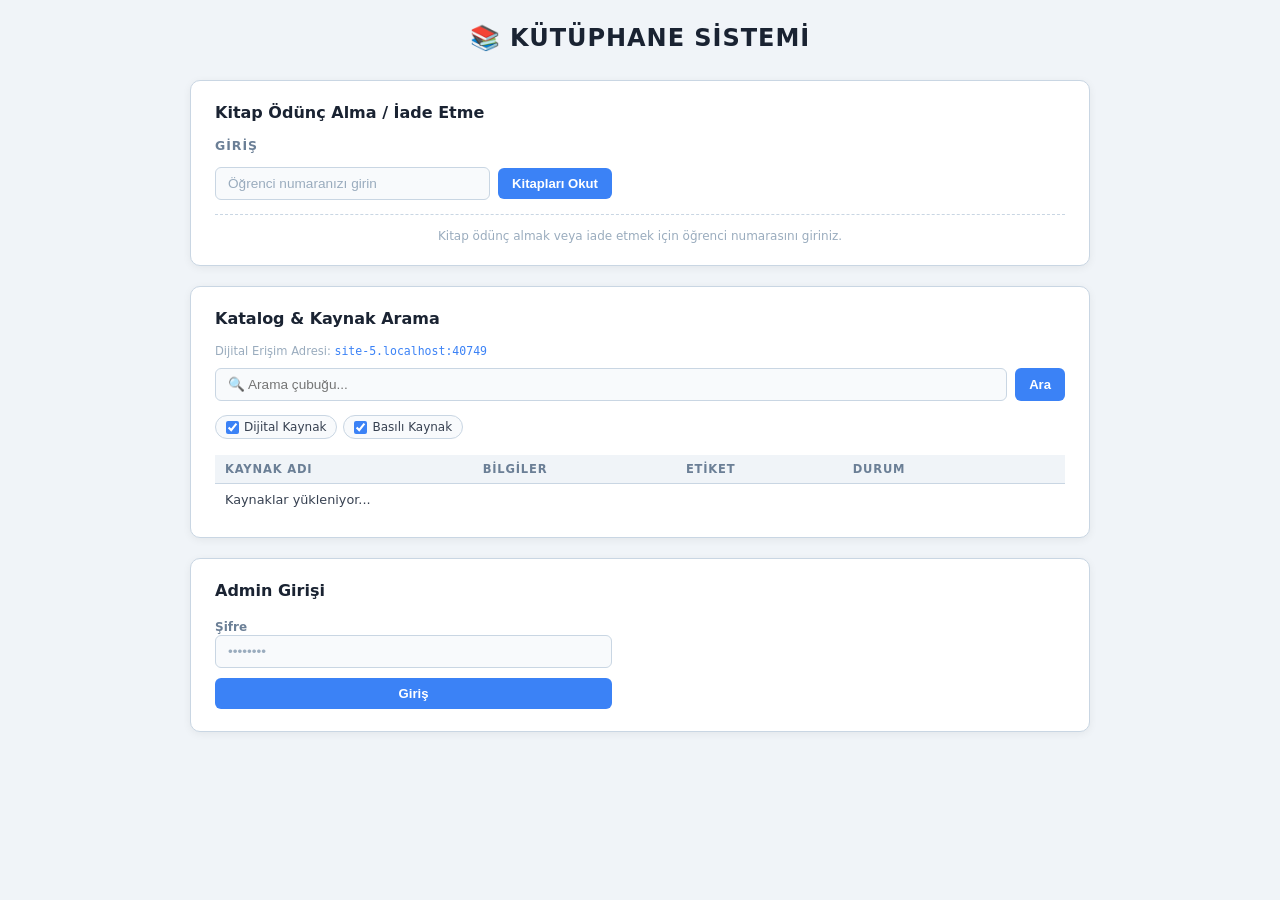
==== commit 12e74f44: "tag olayı oldu (ins)" ====
--- a/index.html
+++ b/index.html
@@ -386,13 +386,9 @@
 
     <!-- Filters -->
     <div class="filters">
-      <label class="filter-chip"><input type="checkbox" class="tag-filter" value="3. Sınıf" onchange="doSearch()"> 3. Sınıf</label>
-      <label class="filter-chip"><input type="checkbox" class="tag-filter" value="10. Sınıf" onchange="doSearch()"> 10. Sınıf</label>
       <label class="filter-chip"><input type="checkbox" class="type-filter" value="digital" checked onchange="doSearch()"> Dijital Kaynak</label>
       <label class="filter-chip"><input type="checkbox" class="type-filter" value="physical" checked onchange="doSearch()"> Basılı Kaynak</label>
-      <label class="filter-chip"><input type="checkbox" class="tag-filter" value="Dil" onchange="doSearch()"> Dil</label>
-      <label class="filter-chip"><input type="checkbox" class="tag-filter" value="Olimpiyat Matematik" onchange="doSearch()"> Olimpiyat Matematik</label>
-      <label class="filter-chip"><input type="checkbox" class="tag-filter" value="Olimpiyat Biyoloji" onchange="doSearch()"> Olimpiyat Biyoloji</label>
+      <span id="tagFilterContainer"></span>
     </div>
 
     <!-- Catalog table -->
@@ -791,6 +787,29 @@
   function escHtml(str) {
     if (!str) return '';
     return str.replace(/&/g,'&amp;').replace(/</g,'&lt;').replace(/>/g,'&gt;').replace(/"/g,'&quot;');
+  }
+
+  /*
+ * Loads the shared tag catalog (same source admin.html reads/writes)
+ * and renders it as filter chips, so the homepage always matches
+ * whatever tags exist in the admin panel.
+ */
+function loadTagFilters() {
+  fetch('/api/tags')
+    .then(r => r.json())
+    .then(data => {
+      const container = document.getElementById('tagFilterContainer');
+      if (!container || !data.success) return;
+
+      container.innerHTML = '';
+      data.tags.forEach(tagText => {
+        const label = document.createElement('label');
+        label.className = 'filter-chip';
+        label.innerHTML = `<input type="checkbox" class="tag-filter" value="${tagText}" onchange="doSearch()"> ${tagText}`;
+        container.appendChild(label);
+      });
+    })
+    .catch(err => console.error('Tag filter load error:', err));
   }
 
   function doSearch() {
@@ -974,13 +993,13 @@
     });
   }
 
-// Set the IP address in the footer
 document.addEventListener('DOMContentLoaded', function() {
   const ipAddressElement = document.getElementById('ipAddress');
   if (ipAddressElement) {
     ipAddressElement.textContent = window.location.host;
   }
-  // Load initial catalog data
+  // Load tag filters, then the initial catalog data
+  loadTagFilters();
   doSearch('');
 });
 </script></body>
